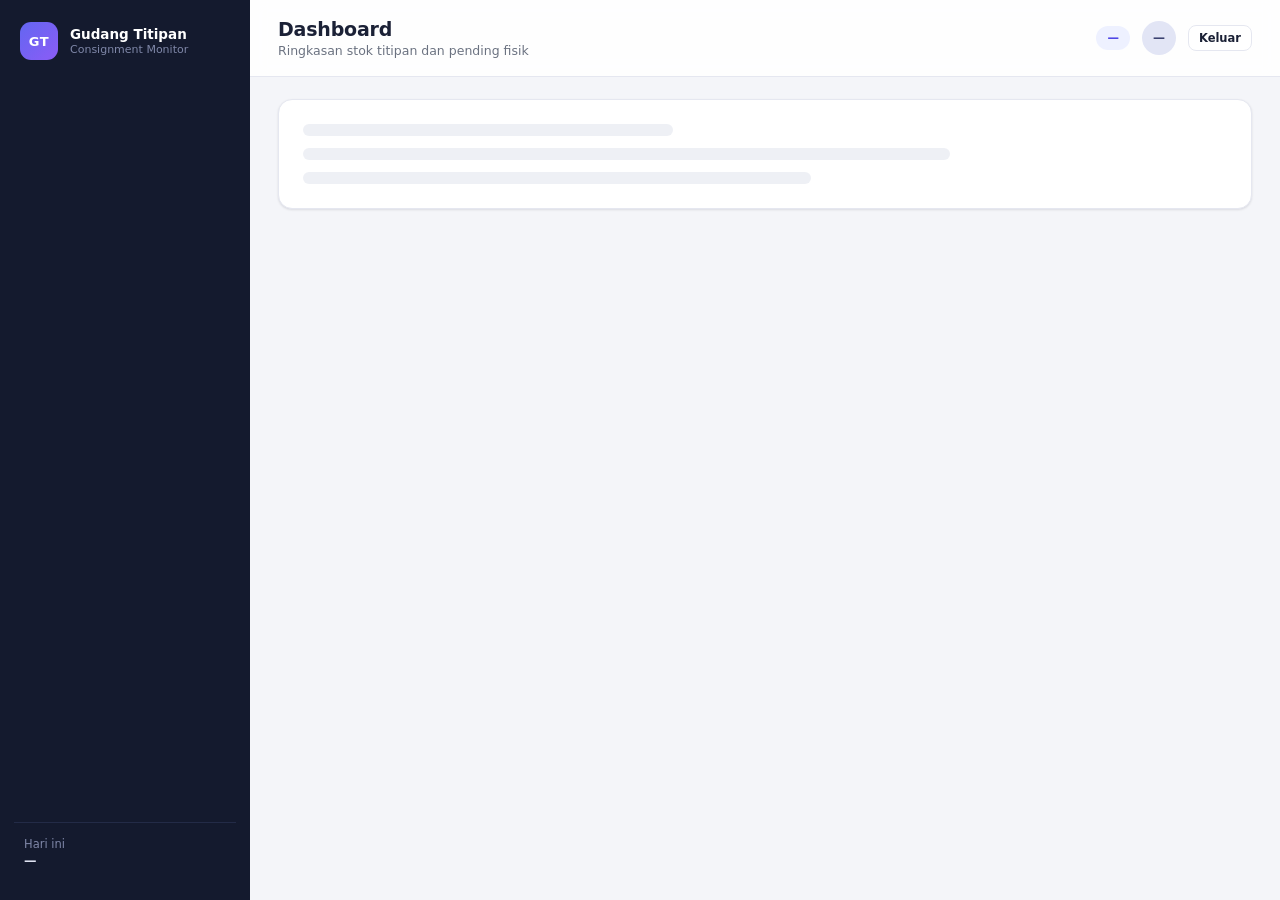
==== frontend/index.html @ 1920eb52 "﻿chore: inisialisasi proyek Sistem Gudang Titipan (Fase 0) Menyiapkan fondasi repo berdasarkan PRD —" ====
<!DOCTYPE html>
<html lang="id">
<head>
<meta charset="UTF-8">
<meta name="viewport" content="width=device-width, initial-scale=1">
<title>Gudang Titipan — Monitoring</title>
<link rel="stylesheet" href="css/app.css">
</head>
<body>

<div class="app">
  <aside class="sidebar">
    <div class="brand">
      <div class="logo">GT</div>
      <div><div class="brand-title">Gudang Titipan</div>
        <div class="brand-sub">Consignment Monitor</div></div>
    </div>
    <nav id="nav"></nav>
    <div class="sidebar-foot">Hari ini<b id="todayLabel">—</b></div>
  </aside>
  <main class="main">
    <header class="topbar">
      <div>
        <h1 id="pageTitle">Dashboard</h1>
        <p id="pageSub">Ringkasan stok titipan dan pending fisik</p>
      </div>
      <div class="topbar-right">
        <span class="pill" id="envPill">—</span>
        <span class="pill" id="userPill" hidden>—</span>
        <div class="avatar" id="userAvatar">—</div>
        <button class="btn btn-sm" id="logoutBtn" type="button" hidden>Keluar</button>
      </div>
    </header>
    <div id="view" class="view">
      <div class="panel"><div class="panel-body" style="padding:24px">
        <div class="skeleton" style="width:40%;margin-bottom:12px"></div>
        <div class="skeleton" style="width:70%;margin-bottom:12px"></div>
        <div class="skeleton" style="width:55%"></div>
      </div></div>
    </div>
  </main>
</div>

<div id="modalRoot"></div>
<div id="toastRoot"></div>

<script type="module" src="js/main.js"></script>
</body>
</html>
---- frontend/css/app.css ----
﻿/* app.css -- Tema dari prototipe (PRD 12.1: tema tidak berubah).
   Diekstrak dari deepseek_html_20261111_b19203.html, baris 7-151.
   Tambahan di bagian bawah file hanya untuk styling halaman login. */
*{box-sizing:border-box}
:root{
  --bg:#f4f5f9;--panel:#fff;--ink:#1b2136;--muted:#6b7280;--line:#e5e7f0;
  --brand:#4f46e5;--brand2:#6366f1;--brand-soft:#eef1ff;
  --green:#0e7a55;--green-soft:#e6f6ef;
  --amber:#96620a;--amber-soft:#fdf3d6;
  --red:#b42318;--red-soft:#fee9e7;
  --blue:#1d4ed8;--blue-soft:#e6edff;
  --gray-soft:#eef0f5;
  --radius:14px;--shadow:0 1px 2px rgba(16,24,40,.05),0 1px 3px rgba(16,24,40,.06);
}
html,body{height:100%}
body{margin:0;font-family:ui-sans-serif,system-ui,-apple-system,"Segoe UI",Roboto,Helvetica,Arial;background:var(--bg);color:var(--ink);font-size:14px;-webkit-font-smoothing:antialiased}
.app{display:grid;grid-template-columns:250px minmax(0,1fr);min-height:100vh}
.sidebar{background:#141a2e;color:#c7cbe0;display:flex;flex-direction:column;padding:18px 14px;position:sticky;top:0;height:100vh}
.brand{display:flex;gap:12px;align-items:center;padding:4px 6px 22px}
.logo{width:38px;height:38px;border-radius:11px;background:linear-gradient(135deg,#6366f1,#8b5cf6);display:grid;place-items:center;font-weight:800;color:#fff;font-size:13px;letter-spacing:.5px}
.brand-title{color:#fff;font-weight:650;font-size:13.5px}
.brand-sub{font-size:11px;color:#7f87a8;margin-top:1px}
#nav{display:flex;flex-direction:column;gap:4px}
.nav-item{display:flex;align-items:center;gap:11px;padding:10px 12px;border-radius:10px;cursor:pointer;font-size:13.5px;color:#a9b0cc;border:none;background:none;width:100%;text-align:left;font-family:inherit;transition:.15s}
.nav-item:hover{background:#1c2440;color:#e7e9f5}
.nav-item.active{background:#252f52;color:#fff;box-shadow:inset 3px 0 0 #6366f1}
.nav-item svg{width:17px;height:17px;stroke:currentColor;fill:none;stroke-width:1.7;stroke-linecap:round;stroke-linejoin:round;flex:none}
.nav-badge{margin-left:auto;background:#ef4444;color:#fff;font-size:10.5px;font-weight:700;padding:1px 7px;border-radius:999px}
.sidebar-foot{margin-top:auto;padding:14px 10px;border-top:1px solid #232b47;font-size:11.5px;color:#7f87a8}
.sidebar-foot b{display:block;color:#dfe3f2;font-size:12.5px;margin-top:2px}
.main{display:flex;flex-direction:column;min-width:0}
.topbar{display:flex;justify-content:space-between;align-items:center;gap:20px;padding:18px 28px;background:rgba(255,255,255,.85);backdrop-filter:blur(8px);border-bottom:1px solid var(--line);position:sticky;top:0;z-index:20}
.topbar h1{font-size:19px;margin:0;font-weight:680;letter-spacing:-.2px}
.topbar p{margin:3px 0 0;font-size:12.5px;color:var(--muted)}
.topbar-right{display:flex;align-items:center;gap:12px}
.pill{background:var(--brand-soft);color:var(--brand);font-size:11.5px;font-weight:650;padding:5px 11px;border-radius:999px}
.avatar{width:34px;height:34px;border-radius:50%;background:#e2e5f5;color:#3b4270;display:grid;place-items:center;font-weight:700;font-size:12px}
.view{padding:22px 28px 70px;display:flex;flex-direction:column;gap:18px}
.cards{display:grid;grid-template-columns:repeat(4,minmax(0,1fr));gap:16px}
@media(max-width:1180px){.cards{grid-template-columns:repeat(2,1fr)}}
.stat{background:#fff;border:1px solid var(--line);border-radius:var(--radius);padding:16px 18px;box-shadow:var(--shadow);position:relative;overflow:hidden}
.stat::after{content:"";position:absolute;inset:0 auto 0 0;width:4px;background:var(--accent,var(--brand))}
.stat-label{font-size:11.5px;color:var(--muted);font-weight:700;text-transform:uppercase;letter-spacing:.5px}
.stat-value{font-size:26px;font-weight:750;margin-top:8px;letter-spacing:-.6px;line-height:1.1}
.stat-value small{font-size:13px;font-weight:600;color:var(--muted);margin-left:5px;letter-spacing:0}
.stat-foot{margin-top:8px;font-size:12px;color:var(--muted)}
.panel{background:#fff;border:1px solid var(--line);border-radius:var(--radius);box-shadow:var(--shadow);overflow:hidden}
.panel-head{display:flex;justify-content:space-between;align-items:center;gap:16px;padding:15px 18px;border-bottom:1px solid var(--line);flex-wrap:wrap}
.panel-title{font-weight:680;font-size:14px}
.panel-sub{font-size:12px;color:var(--muted);margin-top:2px}
.panel-actions{display:flex;gap:8px;align-items:center;flex-wrap:wrap}
.panel-body{padding:0}
.tbl{width:100%;border-collapse:collapse;font-size:13px}
.tbl th{text-align:left;font-size:11px;text-transform:uppercase;letter-spacing:.5px;color:#8a90a6;font-weight:700;padding:10px 14px;border-bottom:1px solid var(--line);background:#fafbfe;white-space:nowrap}
.tbl td{padding:11px 14px;border-bottom:1px solid #f0f1f7;vertical-align:middle}
.tbl tr:last-child td{border-bottom:none}
.tbl tbody tr:hover td{background:#fbfcff}
.num{text-align:right;font-variant-numeric:tabular-nums}
.mono{font-family:ui-monospace,SFMono-Regular,Menlo,monospace;font-size:12px}
.sub{font-size:11.5px;color:var(--muted);margin-top:2px}
.kode{display:inline-block;font-family:ui-monospace,SFMono-Regular,Menlo,monospace;font-size:11.5px;font-weight:700;padding:2px 7px;border-radius:6px;background:#eef1ff;color:#4f46e5}
.rak{display:inline-flex;align-items:center;gap:4px;font-family:ui-monospace,SFMono-Regular,Menlo,monospace;font-size:11.5px;font-weight:700;padding:2px 8px;border-radius:6px;background:#f0f7ff;color:#1d4ed8;border:1px solid #d5e3f7}
.sjtag{display:inline-flex;align-items:center;gap:4px;font-family:ui-monospace,SFMono-Regular,Menlo,monospace;font-size:11px;font-weight:700;padding:2px 8px;border-radius:6px;background:#fef8e6;color:#8a5a00;border:1px solid #f0d99e}
.batchtag{display:inline-flex;align-items:center;gap:4px;font-family:ui-monospace,SFMono-Regular,Menlo,monospace;font-size:11px;font-weight:700;padding:2px 8px;border-radius:6px;background:#f0fdf4;color:#166534;border:1px solid #bbf7d0}
.print-badge{display:inline-flex;align-items:center;gap:4px;font-size:10.5px;font-weight:700;padding:2px 7px;border-radius:999px;background:#f3f4f8;color:#6b7280}
.badge{display:inline-flex;align-items:center;gap:5px;font-size:11.5px;font-weight:680;padding:3px 9px;border-radius:999px;white-space:nowrap}
.b-gray{background:var(--gray-soft);color:#4b5563}
.b-amber{background:var(--amber-soft);color:var(--amber)}
.b-green{background:var(--green-soft);color:var(--green)}
.b-blue{background:var(--blue-soft);color:var(--blue)}
.b-red{background:var(--red-soft);color:var(--red)}
.b-purple{background:var(--brand-soft);color:var(--brand)}
.btn{display:inline-flex;align-items:center;gap:6px;border:1px solid var(--line);background:#fff;color:var(--ink);padding:7px 12px;border-radius:9px;font-size:12.5px;font-weight:650;cursor:pointer;font-family:inherit;transition:.15s;white-space:nowrap}
.btn:hover{border-color:#c9cde0;background:#fafbff}
.btn-primary{background:var(--brand);border-color:var(--brand);color:#fff}
.btn-primary:hover{background:#4338ca;border-color:#4338ca}
.btn-ok{background:#0e9f6e;border-color:#0e9f6e;color:#fff}
.btn-ok:hover{background:#0b8a5f;border-color:#0b8a5f}
.btn-warn{background:#fff;border-color:#f0d59a;color:#92620a}
.btn-warn:hover{background:#fffaef}
.btn-danger{background:#fff;border-color:#f3c0bb;color:#b42318}
.btn-danger:hover{background:#fff5f4}
.btn-sm{padding:5px 10px;font-size:11.5px;border-radius:8px}
.btn:disabled{opacity:.45;cursor:not-allowed}
.btn-group{display:flex;gap:6px;justify-content:flex-end;flex-wrap:wrap}
.input{padding:8px 12px;border:1px solid var(--line);border-radius:9px;font-size:13px;font-family:inherit;background:#fff;color:var(--ink);outline:none;min-width:220px}
.input:focus{border-color:var(--brand2);box-shadow:0 0 0 3px rgba(99,102,241,.15)}
.tabs{display:flex;gap:2px;border-bottom:1px solid var(--line);padding:0 18px;background:#fff;flex-wrap:wrap}
.tab{padding:12px 16px;cursor:pointer;font-size:13px;font-weight:650;color:var(--muted);border:none;background:none;border-bottom:2px solid transparent;margin-bottom:-1px;font-family:inherit;transition:.15s}
.tab.active{color:var(--brand);border-bottom-color:var(--brand)}
.tab:hover{color:var(--ink)}
.tab .count{background:var(--gray-soft);color:#4b5563;padding:1px 7px;border-radius:999px;font-size:11px;margin-left:6px;font-weight:700}
.tab.active .count{background:var(--brand-soft);color:var(--brand)}
.empty{padding:44px 20px;text-align:center;color:var(--muted);font-size:13px}
.empty b{display:block;color:var(--ink);font-size:14px;margin-bottom:4px}
.callout{display:flex;gap:12px;padding:14px 16px;border-radius:12px;font-size:12.5px;line-height:1.55;border:1px solid}
.callout-amber{background:#fffaf0;border-color:#f3e0b0;color:#6d4c06}
.callout-blue{background:#f5f8ff;border-color:#d5e0fb;color:#28406f}
.callout b{font-weight:700}
.sj-card{border:1px solid var(--line);border-radius:13px;background:#fff;box-shadow:var(--shadow);overflow:hidden}
.sj-head{display:flex;justify-content:space-between;gap:16px;padding:14px 18px;background:#fafbff;border-bottom:1px solid var(--line);flex-wrap:wrap;align-items:center}
.sj-no{font-weight:700;font-size:14px;letter-spacing:-.2px}
.sj-meta{font-size:12px;color:var(--muted);margin-top:3px;display:flex;gap:14px;flex-wrap:wrap}
.sj-meta span b{color:#3c4358;font-weight:650}
.modal-backdrop{position:fixed;inset:0;background:rgba(16,21,38,.55);display:grid;place-items:center;padding:20px;z-index:100;animation:fade .15s}
.modal{background:#fff;border-radius:16px;width:100%;max-width:680px;box-shadow:0 24px 60px rgba(16,21,38,.3);animation:pop .18s ease-out;max-height:92vh;display:flex;flex-direction:column}
.modal-head{padding:18px 22px;border-bottom:1px solid var(--line);display:flex;justify-content:space-between;align-items:flex-start;gap:16px}
.modal-head h3{margin:0;font-size:16px;font-weight:700}
.modal-head p{margin:3px 0 0;font-size:12.5px;color:var(--muted)}
.modal-body{padding:20px 22px;overflow:auto}
.modal-foot{padding:14px 22px;border-top:1px solid var(--line);display:flex;justify-content:flex-end;gap:10px;background:#fbfcff;border-radius:0 0 16px 16px;flex-wrap:wrap}
.x{background:none;border:none;font-size:20px;line-height:1;color:#9aa0b5;cursor:pointer;padding:2px 6px;border-radius:6px}
.x:hover{background:#f0f1f7;color:#444}
.field{margin-bottom:14px}
.field label{display:block;font-size:12px;font-weight:680;color:#4b5563;margin-bottom:6px}
.field input,.field select,.field textarea{width:100%;padding:9px 11px;border:1px solid var(--line);border-radius:9px;font-size:13.5px;font-family:inherit;background:#fff;color:var(--ink);outline:none;transition:.15s}
.field input:focus,.field select:focus,.field textarea:focus{border-color:var(--brand2);box-shadow:0 0 0 3px rgba(99,102,241,.15)}
.field textarea{resize:vertical;min-height:64px}
.hint{font-size:11.5px;color:var(--muted);margin-top:5px}
.grid2{display:grid;grid-template-columns:1fr 1fr;gap:0 14px}
.infobox{background:#f8f9fe;border:1px solid var(--line);border-radius:11px;padding:13px 15px;margin-bottom:16px;display:grid;grid-template-columns:repeat(3,1fr);gap:12px 16px;font-size:13px}
.infobox .k{display:block;color:var(--muted);font-size:10.5px;text-transform:uppercase;letter-spacing:.4px;font-weight:700;margin-bottom:3px}
.infobox b{font-weight:700}
.addline-box{background:#f8f9fe;border:1px solid var(--line);border-radius:11px;padding:14px;margin-bottom:16px}
.addline-title{font-size:11.5px;font-weight:700;color:#4b5563;text-transform:uppercase;letter-spacing:.4px;margin-bottom:10px}
.inline-input{padding:6px 8px;border:1px solid var(--line);border-radius:6px;font-family:inherit;font-size:12.5px;background:#fff;color:var(--ink);outline:none;width:100%}
.inline-input:focus{border-color:var(--brand2);box-shadow:0 0 0 3px rgba(99,102,241,.15)}
.ks-form{padding:16px 18px;display:grid;grid-template-columns:1fr 1fr 1fr;gap:12px}
@media(max-width:900px){.ks-form{grid-template-columns:1fr 1fr}}
.ks-tbl tbody tr.batch-start td{border-top:2px solid #cbd5e1}
.ks-tbl tbody tr.batch-start:first-child td{border-top:none}
.ks-tbl tbody tr.batch-start:hover td{background:#eef1fb}
.ks-tbl td.balance-final{background:#f7f9ff;font-weight:750}
.ks-tbl .saldo-cell{font-variant-numeric:tabular-nums;font-weight:700}
.ks-tbl .in-cell{color:#0e7a55;font-weight:700;text-align:right;font-variant-numeric:tabular-nums}
.ks-tbl .out-cell{color:#b42318;font-weight:700;text-align:right;font-variant-numeric:tabular-nums}
.ref-type{display:inline-block;font-size:9.5px;font-weight:800;letter-spacing:.4px;padding:1px 6px;border-radius:4px;margin-top:3px}
.ref-in{background:#e6f6ef;color:#0e7a55}
.ref-out{background:#e6edff;color:#1d4ed8}
#toastRoot{position:fixed;right:20px;bottom:20px;display:flex;flex-direction:column;gap:10px;z-index:200}
.toast{background:#141a2e;color:#fff;padding:12px 16px;border-radius:11px;font-size:13px;box-shadow:0 10px 30px rgba(16,21,38,.32);animation:slide .22s;max-width:360px;line-height:1.45}
.toast.ok{border-left:3px solid #10b981}
.toast.warn{border-left:3px solid #f59e0b}
.toast.err{border-left:3px solid #ef4444}
@keyframes fade{from{opacity:0}to{opacity:1}}
@keyframes pop{from{opacity:0;transform:translateY(10px) scale(.98)}to{opacity:1;transform:none}}
@keyframes slide{from{opacity:0;transform:translateX(20px)}to{opacity:1;transform:none}}

/* =========================================================
   TAMBAHAN (di luar prototipe): halaman login
   PRD 12.3 -- "Tambahan UI baru: halaman login"
   ========================================================= */
.login-page{display:grid;place-items:center;min-height:100vh;margin:0;background:var(--bg)}
.login-card{width:100%;max-width:380px;background:var(--panel);border:1px solid var(--line);
  border-radius:var(--radius);box-shadow:var(--shadow);padding:28px 26px}
.login-brand{display:flex;gap:12px;align-items:center;padding-bottom:20px;border-bottom:1px solid var(--line);margin-bottom:20px}
.login-brand .brand-title{color:var(--ink);font-weight:680;font-size:14px}
.login-form{display:flex;flex-direction:column;gap:14px}
.login-form .btn{width:100%;margin-top:4px}
.form-error{background:var(--red-soft);color:var(--red);border-radius:9px;padding:10px 12px;font-size:12.5px;font-weight:600}
.login-note{margin:18px 0 0;font-size:12px;color:var(--muted);text-align:center}

/* Tombol nonaktif saat request berjalan (PRD 12.3: cegah klik ganda) */
.btn[disabled],.btn:disabled{opacity:.55;cursor:not-allowed}

/* Skeleton loading untuk tabel */
.skeleton{height:12px;border-radius:6px;background:linear-gradient(90deg,#eef0f5 25%,#e3e6ef 37%,#eef0f5 63%);
  background-size:400% 100%;animation:sk 1.2s ease-in-out infinite}
@keyframes sk{0%{background-position:100% 50%}100%{background-position:0 50%}}
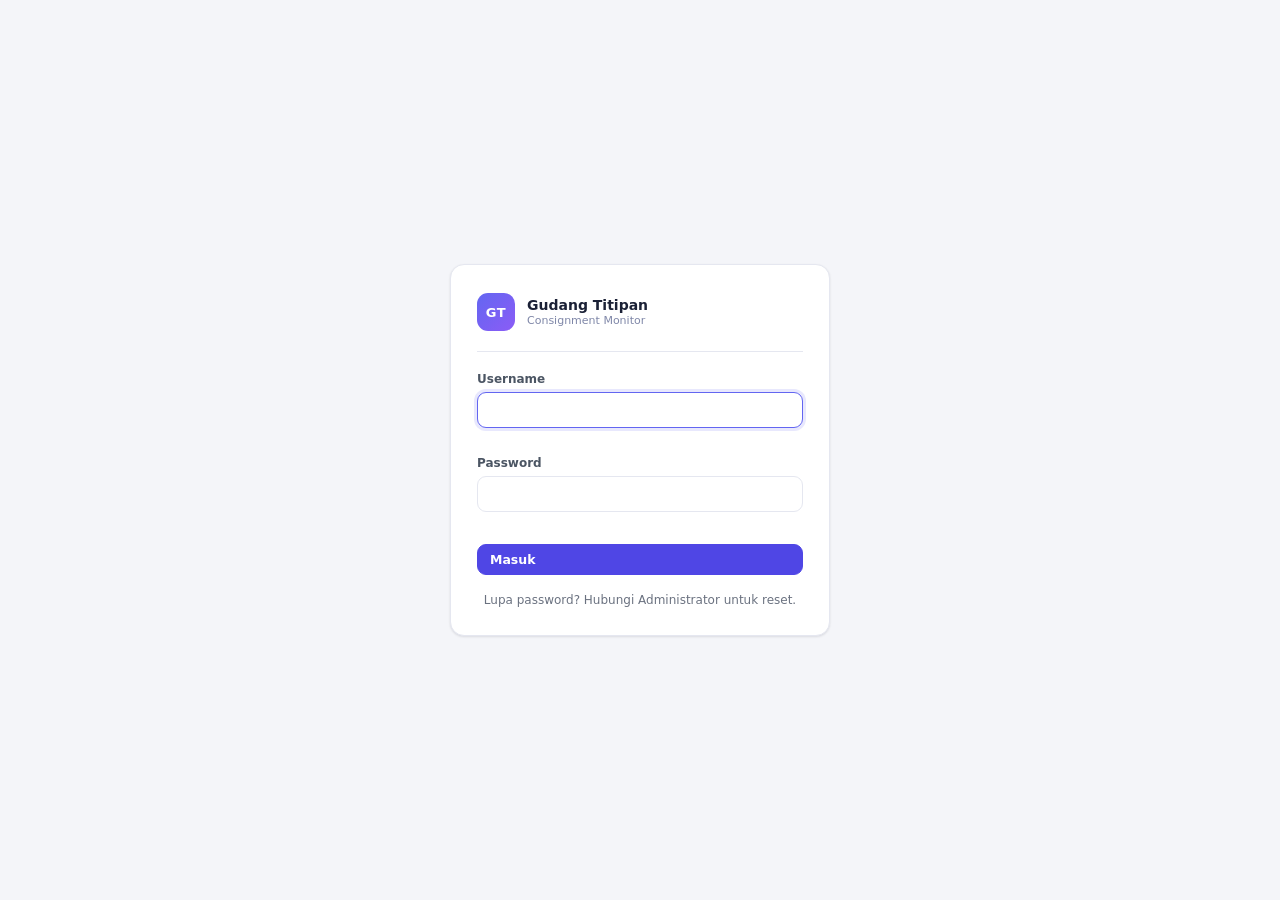
==== commit 483c9851: "feat(frontend): Fase 2.5 - responsif + buang slop UI Responsif (breakpoint 1024/720/480): - sidebar " ====
--- a/frontend/index.html
+++ b/frontend/index.html
@@ -20,9 +20,14 @@
   </aside>
   <main class="main">
     <header class="topbar">
-      <div>
-        <h1 id="pageTitle">Dashboard</h1>
-        <p id="pageSub">Ringkasan stok titipan dan pending fisik</p>
+      <div class="topbar-left">
+        <button class="hamburger" id="navToggle" type="button" aria-label="Buka menu" aria-expanded="false">
+          <svg viewBox="0 0 24 24"><path d="M4 6h16M4 12h16M4 18h16"/></svg>
+        </button>
+        <div>
+          <h1 id="pageTitle">Dashboard</h1>
+          <p id="pageSub">Ringkasan stok titipan dan pending fisik</p>
+        </div>
       </div>
       <div class="topbar-right">
         <span class="pill" id="envPill">—</span>
@@ -43,6 +48,7 @@
 
 <div id="modalRoot"></div>
 <div id="toastRoot"></div>
+<div class="sidebar-overlay" id="sidebarOverlay" hidden></div>
 
 <script type="module" src="js/main.js"></script>
 </body>
--- a/frontend/css/app.css
+++ b/frontend/css/app.css
@@ -1,4 +1,4 @@
-﻿/* app.css -- Tema dari prototipe (PRD 12.1: tema tidak berubah).
+/* app.css -- Tema dari prototipe (PRD 12.1: tema tidak berubah).
    Diekstrak dari deepseek_html_20261111_b19203.html, baris 7-151.
    Tambahan di bagian bawah file hanya untuk styling halaman login. */
 *{box-sizing:border-box}
@@ -21,17 +21,22 @@
 .brand-title{color:#fff;font-weight:650;font-size:13.5px}
 .brand-sub{font-size:11px;color:#7f87a8;margin-top:1px}
 #nav{display:flex;flex-direction:column;gap:4px}
+.nav-group{margin-top:14px;padding:0 12px 4px;font-size:10.5px;font-weight:700;text-transform:uppercase;letter-spacing:.6px;color:#6f7893}
 .nav-item{display:flex;align-items:center;gap:11px;padding:10px 12px;border-radius:10px;cursor:pointer;font-size:13.5px;color:#a9b0cc;border:none;background:none;width:100%;text-align:left;font-family:inherit;transition:.15s}
 .nav-item:hover{background:#1c2440;color:#e7e9f5}
 .nav-item.active{background:#252f52;color:#fff;box-shadow:inset 3px 0 0 #6366f1}
 .nav-item svg{width:17px;height:17px;stroke:currentColor;fill:none;stroke-width:1.7;stroke-linecap:round;stroke-linejoin:round;flex:none}
-.nav-badge{margin-left:auto;background:#ef4444;color:#fff;font-size:10.5px;font-weight:700;padding:1px 7px;border-radius:999px}
+.nav-badge{margin-left:auto;background:#ef4444;color:#fff;font-size:10.5px;font-weight:700;padding:1px 7px;border-radius:999px;flex:none}
+.nav-item .nav-badge.hidden{display:none}
 .sidebar-foot{margin-top:auto;padding:14px 10px;border-top:1px solid #232b47;font-size:11.5px;color:#7f87a8}
 .sidebar-foot b{display:block;color:#dfe3f2;font-size:12.5px;margin-top:2px}
 .main{display:flex;flex-direction:column;min-width:0}
 .topbar{display:flex;justify-content:space-between;align-items:center;gap:20px;padding:18px 28px;background:rgba(255,255,255,.85);backdrop-filter:blur(8px);border-bottom:1px solid var(--line);position:sticky;top:0;z-index:20}
+.topbar-left{display:flex;align-items:center;gap:14px;min-width:0}
 .topbar h1{font-size:19px;margin:0;font-weight:680;letter-spacing:-.2px}
 .topbar p{margin:3px 0 0;font-size:12.5px;color:var(--muted)}
+.hamburger{display:none;align-items:center;justify-content:center;width:40px;height:40px;border:1px solid var(--line);background:#fff;border-radius:10px;cursor:pointer;color:var(--ink);flex:none}
+.hamburger svg{width:20px;height:20px;stroke:currentColor;fill:none;stroke-width:1.8;stroke-linecap:round;stroke-linejoin:round}
 .topbar-right{display:flex;align-items:center;gap:12px}
 .pill{background:var(--brand-soft);color:var(--brand);font-size:11.5px;font-weight:650;padding:5px 11px;border-radius:999px}
 .avatar{width:34px;height:34px;border-radius:50%;background:#e2e5f5;color:#3b4270;display:grid;place-items:center;font-weight:700;font-size:12px}
@@ -63,6 +68,8 @@
 .sjtag{display:inline-flex;align-items:center;gap:4px;font-family:ui-monospace,SFMono-Regular,Menlo,monospace;font-size:11px;font-weight:700;padding:2px 8px;border-radius:6px;background:#fef8e6;color:#8a5a00;border:1px solid #f0d99e}
 .batchtag{display:inline-flex;align-items:center;gap:4px;font-family:ui-monospace,SFMono-Regular,Menlo,monospace;font-size:11px;font-weight:700;padding:2px 8px;border-radius:6px;background:#f0fdf4;color:#166534;border:1px solid #bbf7d0}
 .print-badge{display:inline-flex;align-items:center;gap:4px;font-size:10.5px;font-weight:700;padding:2px 7px;border-radius:999px;background:#f3f4f8;color:#6b7280}
+.rak svg,.batchtag svg,.sjtag svg,.print-badge svg{width:11px;height:11px;stroke:currentColor;fill:none;stroke-width:2;stroke-linecap:round;stroke-linejoin:round;flex:none}
+.callout svg{width:16px;height:16px;stroke:currentColor;fill:none;stroke-width:1.9;stroke-linecap:round;stroke-linejoin:round;flex:none}
 .badge{display:inline-flex;align-items:center;gap:5px;font-size:11.5px;font-weight:680;padding:3px 9px;border-radius:999px;white-space:nowrap}
 .b-gray{background:var(--gray-soft);color:#4b5563}
 .b-amber{background:var(--amber-soft);color:var(--amber)}
@@ -94,6 +101,7 @@
 .empty{padding:44px 20px;text-align:center;color:var(--muted);font-size:13px}
 .empty b{display:block;color:var(--ink);font-size:14px;margin-bottom:4px}
 .callout{display:flex;gap:12px;padding:14px 16px;border-radius:12px;font-size:12.5px;line-height:1.55;border:1px solid}
+.modal-body > .callout{margin-bottom:16px}
 .callout-amber{background:#fffaf0;border-color:#f3e0b0;color:#6d4c06}
 .callout-blue{background:#f5f8ff;border-color:#d5e0fb;color:#28406f}
 .callout b{font-weight:700}
@@ -166,4 +174,89 @@
 /* Skeleton loading untuk tabel */
 .skeleton{height:12px;border-radius:6px;background:linear-gradient(90deg,#eef0f5 25%,#e3e6ef 37%,#eef0f5 63%);
   background-size:400% 100%;animation:sk 1.2s ease-in-out infinite}
-@keyframes sk{0%{background-position:100% 50%}100%{background-position:0 50%}}
+@keyframes sk{0%{background-position:100% 50%}100%{background-position:0 50%}}
+
+
+/* =========================================================
+   Master Data
+   ========================================================= */
+.master-tabs{display:flex;gap:4px;padding:10px 14px 0;border-bottom:1px solid var(--line)}
+.tab-item{background:none;border:none;font-family:inherit;font-size:13px;font-weight:650;
+  color:var(--muted);padding:9px 14px;cursor:pointer;border-bottom:2px solid transparent;margin-bottom:-1px}
+.tab-item:hover{color:var(--ink)}
+.tab-item.active{color:var(--brand);border-bottom-color:var(--brand)}
+.actions{white-space:nowrap}
+.actions .btn + .btn{margin-left:6px}
+
+/* Penanda field gagal validasi/duplikat */
+.input-invalid{border-color:var(--red) !important;box-shadow:0 0 0 3px rgba(180,35,24,.12) !important}
+
+/* =========================================================
+   RESPONSIF — Fase 2.5
+   Breakpoint: 1024 / 720 / 480
+   ========================================================= */
+
+/* --- Sidebar off-canvas (<=1024px) --- */
+.sidebar-overlay{position:fixed;inset:0;background:rgba(16,21,38,.5);z-index:55;animation:fade .15s}
+.sidebar-overlay[hidden]{display:none}
+
+@media(max-width:1024px){
+  .app{grid-template-columns:1fr}
+  .sidebar{position:fixed;left:0;top:0;bottom:0;width:260px;height:100vh;
+    transform:translateX(-100%);transition:transform .22s ease;z-index:60;box-shadow:none}
+  .sidebar.open{transform:translateX(0);box-shadow:0 0 40px rgba(0,0,0,.35)}
+  .hamburger{display:inline-flex}
+}
+
+/* --- Tata letak umum (<=720px) --- */
+@media(max-width:720px){
+  .topbar{padding:12px 16px;gap:12px}
+  .topbar h1{font-size:16.5px}
+  .topbar p{font-size:11.5px}
+  .topbar-right{gap:8px}
+  .avatar{width:30px;height:30px;font-size:10.5px}
+  .view{padding:16px 16px 90px;gap:14px}
+  .panel-head{padding:13px 14px;gap:10px}
+  .panel-actions{width:100%}
+  .panel-actions .input{flex:1 1 100%;min-width:0;width:100%}
+  .grid2{grid-template-columns:1fr;gap:0}
+  .infobox{grid-template-columns:1fr 1fr;gap:10px 12px}
+  .modal-backdrop{padding:0}
+  .modal{max-width:none;width:100%;height:100dvh;max-height:100dvh;border-radius:0}
+  .modal-head{padding:16px 18px}
+  .modal-body{padding:18px 18px}
+  .modal-foot{padding:12px 18px;position:sticky;bottom:0}
+  /* Sentuh ramah: target >= 44px */
+  .btn{min-height:44px;padding:8px 14px}
+  .btn-sm{min-height:36px;padding:6px 12px}
+  .field input,.field select,.field textarea{font-size:16px}
+  #toastRoot{left:16px;right:16px;bottom:16px}
+  .toast{max-width:none}
+}
+
+/* --- Layar sangat kecil (<=480px) --- */
+@media(max-width:480px){
+  .cards{grid-template-columns:1fr}
+  .infobox{grid-template-columns:1fr}
+  .stat-value{font-size:22px}
+  .topbar-right .pill#envPill{display:none}
+}
+
+/* --- Tabel -> kartu bertumpuk (<=720px) ---
+   Berlaku khusus tabel berkelas `tbl tbl-resp`; tiap sel membawa
+   `data-label` agar label kolom tetap tampil saat header disembunyikan. */
+@media(max-width:720px){
+  .tbl-resp thead{display:none}
+  .tbl-resp,.tbl-resp tbody,.tbl-resp tr,.tbl-resp td{display:block;width:100%}
+  .tbl-resp tr{padding:6px 14px;border-bottom:1px solid #f0f1f7}
+  .tbl-resp tr:last-child{border-bottom:none}
+  .tbl-resp td{display:flex;align-items:flex-start;justify-content:space-between;gap:12px;
+    padding:7px 0;border:none;text-align:left}
+  .tbl-resp td.num{text-align:left}
+  .tbl-resp td::before{content:attr(data-label);flex:none;font-size:10.5px;font-weight:700;
+    text-transform:uppercase;letter-spacing:.5px;color:#8a90a6;padding-top:2px}
+  .tbl-resp td[data-label=""]::before{content:none}
+  .tbl-resp td[data-label=""]{justify-content:flex-end}
+  .tbl-resp td[data-label=""] .btn-group{width:100%;justify-content:flex-end}
+  .tbl-resp td.tbl-idx{display:none}
+}
